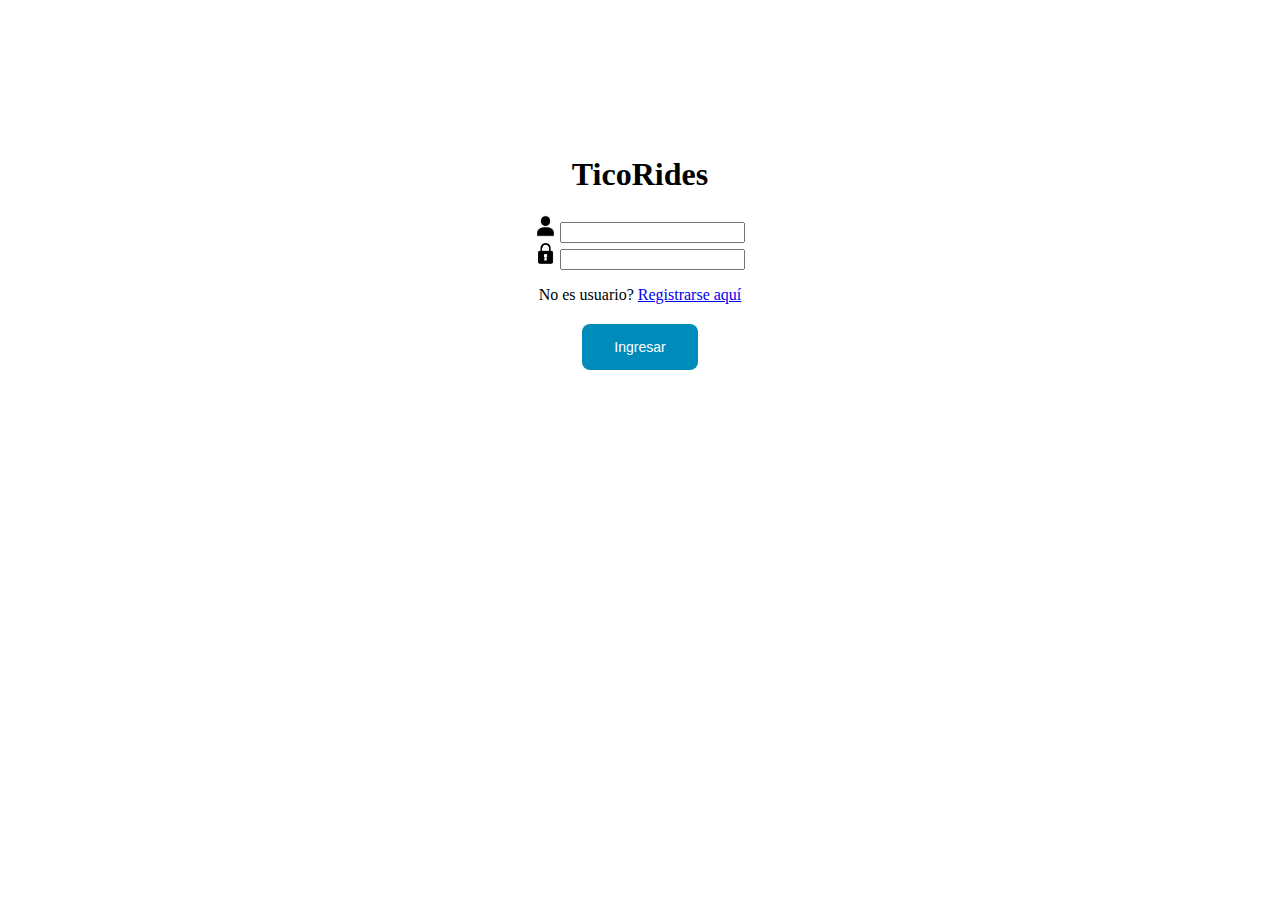
==== Autenticacion.html @ 7edda690 "Add files via upload" ====
<!DOCTYPE html>
<html>

<head>
    <title>Autenticacion</title>
    <link rel="stylesheet" href="css/Autenticacion.css">
</head>

<body>
    <div class="cuadro">
        <h1>TicoRides</h1>
        <from>
            <img src="imagenes/user1.png" class="l_img">
            <input type="text" id="usuario" name="usuario"><br>

            <img src="imagenes/passw.png" class="l_img">
            <input type="password" id="contrasena" name="contrasena"><br>

        </from>
        <p id="error"></p>
        <p>No es usuario? <a href="Registro_de_usuarios.html">Registrarse aquí</a></p>

        <button onclick="autenticar()">Ingresar</button>
        <!--document.location='Dashboard.html'-->
    </div>
    <script src="js/Autenticacion.js"></script>
</body>

</html>
---- css/Autenticacion.css ----
body{
    margin:0px auto;
    text-align:center;
    font-family: "Centaur", "Calibri", "sans-serif";
    background-image: url("../imagenes/fondo.png");
    background-size: 100%;
  }
.cuadro{
  border: 2px solid rgba(255, 255, 255, 0);
  background: rgba(255, 255, 255, 0.616);
  border-radius: 8px;
  padding: 5px;
  margin: 10% 40% 10% 40%;
}
.l_img{
  width: 9%;
  height: 9%;
}
button {
  background-color: #008CBA;
  border: none;
  border-radius: 8px;
  color: white;
  padding: 15px 32px;
  text-align: center;
  text-decoration: none;
  display: inline-block;
  font-size: 14px;
  margin: 4px 2px;
  cursor: pointer;
}
button:hover{
  color: rgb(0, 0, 0);
}
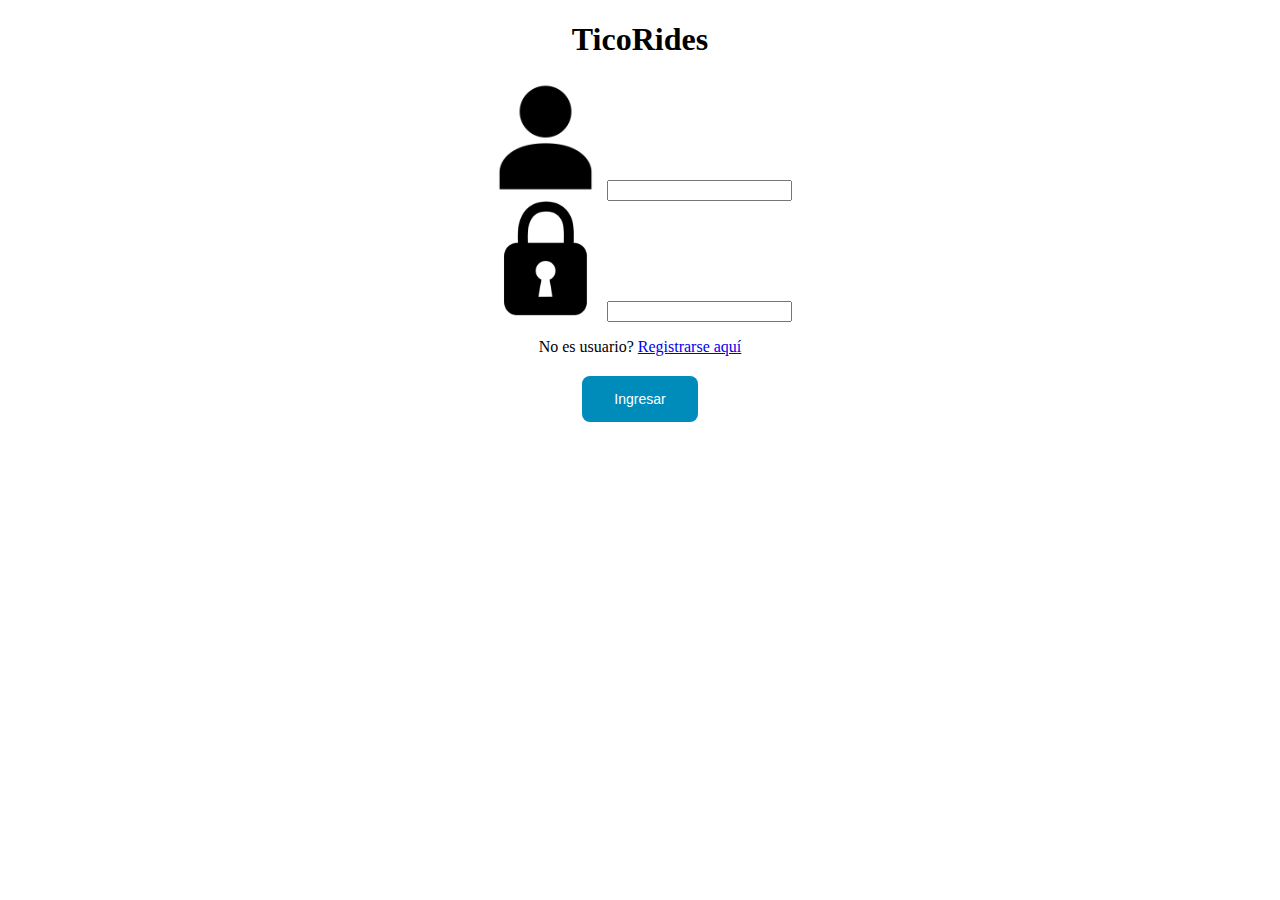
==== commit 386ddc9d: "Add files via upload" ====
--- a/Autenticacion.html
+++ b/Autenticacion.html
@@ -1,13 +1,17 @@
 <!DOCTYPE html>
-<html>
+<html lang="en">
 
 <head>
+    <!-- Required meta tags -->
+    <meta charset="utf-8">
+    <meta name="viewport" content="width=device-width, initial-scale=1">
+
     <title>Autenticacion</title>
     <link rel="stylesheet" href="css/Autenticacion.css">
 </head>
 
 <body>
-    <div class="cuadro">
+    <div class="container" style="background: rgba(255, 255, 255, 0.616);">
         <h1>TicoRides</h1>
         <from>
             <img src="imagenes/user1.png" class="l_img">
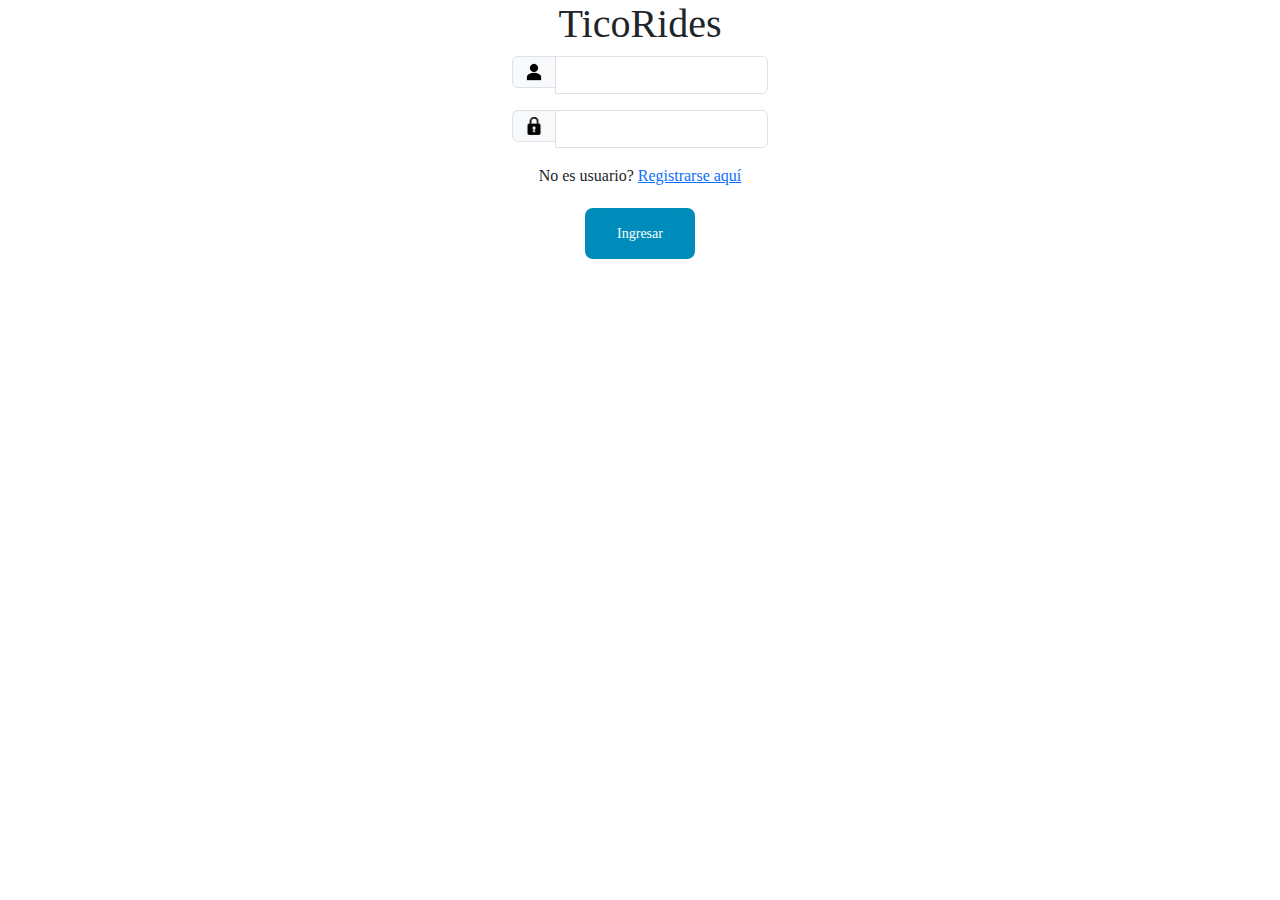
==== commit 4cdcc79a: "Add files via upload" ====
--- a/Autenticacion.html
+++ b/Autenticacion.html
@@ -5,28 +5,26 @@
     <!-- Required meta tags -->
     <meta charset="utf-8">
     <meta name="viewport" content="width=device-width, initial-scale=1">
-
     <title>Autenticacion</title>
+    <link href="https://cdn.jsdelivr.net/npm/bootstrap@5.1.3/dist/css/bootstrap.min.css" rel="stylesheet">
     <link rel="stylesheet" href="css/Autenticacion.css">
 </head>
 
 <body>
-    <div class="container" style="background: rgba(255, 255, 255, 0.616);">
-        <h1>TicoRides</h1>
-        <from>
-            <img src="imagenes/user1.png" class="l_img">
-            <input type="text" id="usuario" name="usuario"><br>
-
-            <img src="imagenes/passw.png" class="l_img">
-            <input type="password" id="contrasena" name="contrasena"><br>
-
-        </from>
-        <p id="error"></p>
-        <p>No es usuario? <a href="Registro_de_usuarios.html">Registrarse aquí</a></p>
-
-        <button onclick="autenticar()">Ingresar</button>
-        <!--document.location='Dashboard.html'-->
-    </div>
+    <h1>TicoRides</h1>
+    <form>
+        <div class="input-group mb-3">
+            <img src="imagenes/user1.png" class="l_img input-group-text" id="basic-addon1">
+            <input type="text" id="usuario" name="usuario" class="form-control">
+        </div>
+        <div class="input-group mb-3">
+            <img src="imagenes/passw.png" class="l_img input-group-text" id="basic-addon1">
+            <input type="password" id="contrasena" name="contrasena" class="form-control">
+        </div>
+    </form>
+    <p id="error"></p>
+    <p>No es usuario? <a href="Registro_de_usuarios.html">Registrarse aquí</a></p>
+    <button onclick="autenticar()">Ingresar</button>
     <script src="js/Autenticacion.js"></script>
 </body>
 
--- a/css/Autenticacion.css
+++ b/css/Autenticacion.css
@@ -1,21 +1,24 @@
-body{
-    margin:0px auto;
-    text-align:center;
-    font-family: "Centaur", "Calibri", "sans-serif";
-    background-image: url("../imagenes/fondo.png");
-    background-size: 100%;
-  }
-.cuadro{
-  border: 2px solid rgba(255, 255, 255, 0);
-  background: rgba(255, 255, 255, 0.616);
-  border-radius: 8px;
-  padding: 5px;
-  margin: 10% 40% 10% 40%;
+body {
+  margin: 0px auto;
+  text-align: center;
+  font-family: "Centaur", "Calibri", "sans-serif";
+  background-image: url("../imagenes/fondo.png");
+  background-size: 100%;
 }
-.l_img{
-  width: 9%;
-  height: 9%;
+
+.l_img {
+  width: 17%;
+  height: 17%;
 }
+
+form {
+  margin: 0 auto;
+  width: 20%;
+  height: auto;
+  line-height: 25pt;
+  text-align: right;
+}
+
 button {
   background-color: #008CBA;
   border: none;
@@ -29,6 +32,18 @@
   margin: 4px 2px;
   cursor: pointer;
 }
-button:hover{
+
+button:hover {
   color: rgb(0, 0, 0);
 }
+
+@media screen and (max-width: 768px) {
+  form {
+    width: 75%;
+  }
+
+  .l_img {
+    width: 18%;
+    height: 18%;
+  }
+}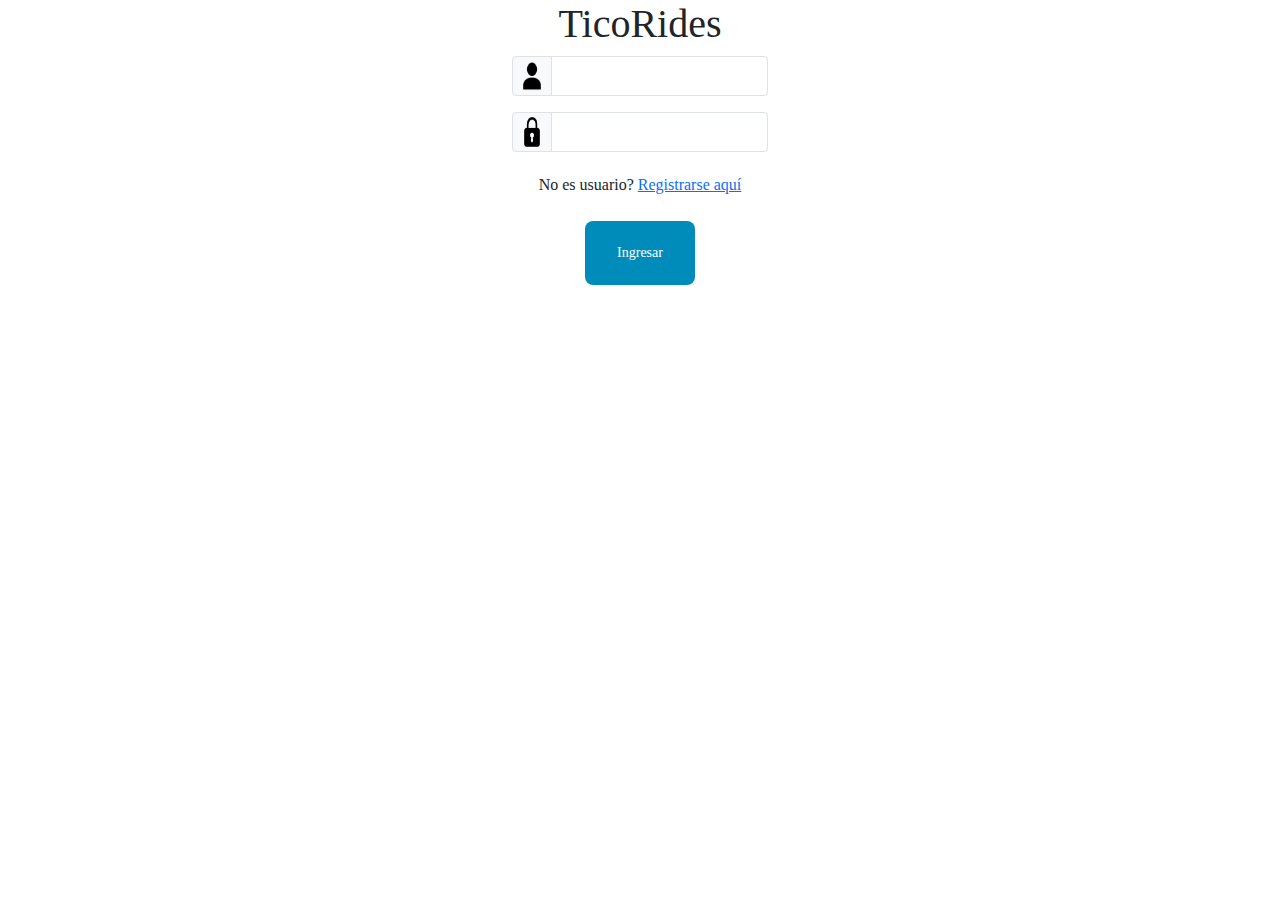
==== commit bbb373b7: "Add files via upload" ====
--- a/Autenticacion.html
+++ b/Autenticacion.html
@@ -11,20 +11,22 @@
 </head>
 
 <body>
-    <h1>TicoRides</h1>
-    <form>
-        <div class="input-group mb-3">
-            <img src="imagenes/user1.png" class="l_img input-group-text" id="basic-addon1">
-            <input type="text" id="usuario" name="usuario" class="form-control">
-        </div>
-        <div class="input-group mb-3">
-            <img src="imagenes/passw.png" class="l_img input-group-text" id="basic-addon1">
-            <input type="password" id="contrasena" name="contrasena" class="form-control">
-        </div>
-    </form>
-    <p id="error"></p>
-    <p>No es usuario? <a href="Registro_de_usuarios.html">Registrarse aquí</a></p>
-    <button onclick="autenticar()">Ingresar</button>
+    <div class="body">
+        <h1>TicoRides</h1>
+        <form autocomplete="off">
+            <div class="input-group input-group-sm mb-3">
+                <img src="imagenes/user1.png" class="input-group-text l_img" id="inputGroup-sizing-sm">
+                <input type="text" id="usuario" name="usuario" class="form-control">
+            </div>
+            <div class="input-group input-group-sm mb-3">
+                <img src="imagenes/passw.png" class="input-group-text l_img" id="inputGroup-sizing-sm">
+                <input type="password" id="contrasena" name="contrasena" class="form-control">
+            </div>
+        </form>
+        <p id="error"></p>
+        <p>No es usuario? <a href="Registro_de_usuarios.html">Registrarse aquí</a></p>
+        <button onclick="autenticar()">Ingresar</button>
+    </div>
     <script src="js/Autenticacion.js"></script>
 </body>
 
--- a/css/Autenticacion.css
+++ b/css/Autenticacion.css
@@ -2,23 +2,20 @@
   margin: 0px auto;
   text-align: center;
   font-family: "Centaur", "Calibri", "sans-serif";
-  background-image: url("../imagenes/fondo.png");
   background-size: 100%;
 }
 
 .l_img {
-  width: 17%;
-  height: 17%;
+  width: 40px;
+  height: 40px;
 }
 
-form {
+.body {
   margin: 0 auto;
   width: 20%;
   height: auto;
   line-height: 25pt;
-  text-align: right;
 }
-
 button {
   background-color: #008CBA;
   border: none;
@@ -38,12 +35,12 @@
 }
 
 @media screen and (max-width: 768px) {
-  form {
+  .body {
     width: 75%;
   }
 
   .l_img {
     width: 18%;
-    height: 18%;
+    height: auto;
   }
 }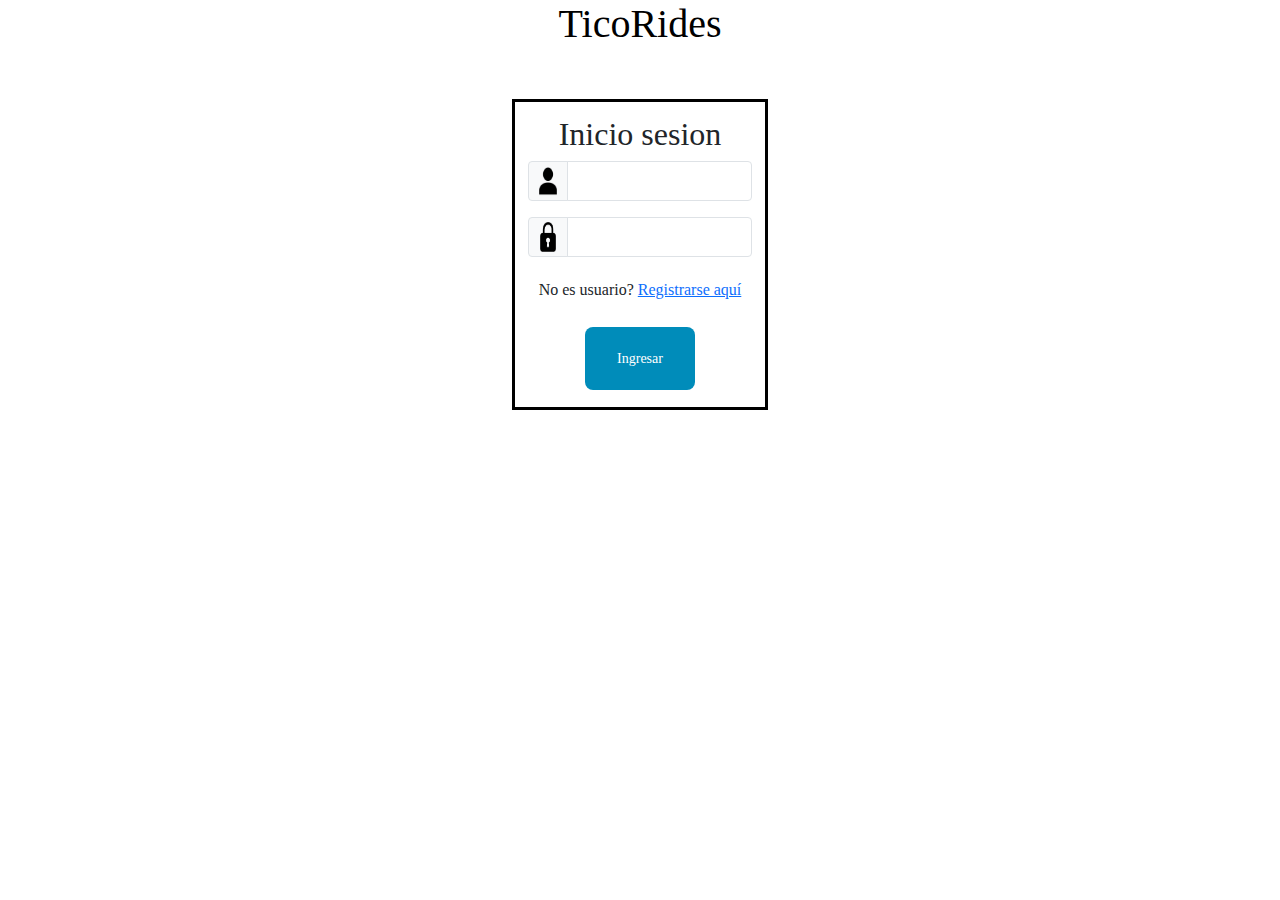
==== commit 87deb7fe: "Add files via upload" ====
--- a/Autenticacion.html
+++ b/Autenticacion.html
@@ -12,7 +12,9 @@
 
 <body>
     <div class="body">
-        <h1>TicoRides</h1>
+        <h1><a href="index.html" class="link">TicoRides</a></h1>
+        <div class="marco">
+        <h2>Inicio sesion</h2>
         <form autocomplete="off">
             <div class="input-group input-group-sm mb-3">
                 <img src="imagenes/user1.png" class="input-group-text l_img" id="inputGroup-sizing-sm">
@@ -27,6 +29,7 @@
         <p>No es usuario? <a href="Registro_de_usuarios.html">Registrarse aquí</a></p>
         <button onclick="autenticar()">Ingresar</button>
     </div>
+</div>
     <script src="js/Autenticacion.js"></script>
 </body>
 
--- a/css/Autenticacion.css
+++ b/css/Autenticacion.css
@@ -33,7 +33,19 @@
 button:hover {
   color: rgb(0, 0, 0);
 }
-
+.link {
+  color: #000000;
+  text-decoration: none;
+}
+.link:hover{
+	color: #000000;
+}
+.marco{
+  margin-top: 20%;
+  border-color: #000000;
+  border-style: solid;
+  padding: 5%;
+}
 @media screen and (max-width: 768px) {
   .body {
     width: 75%;
